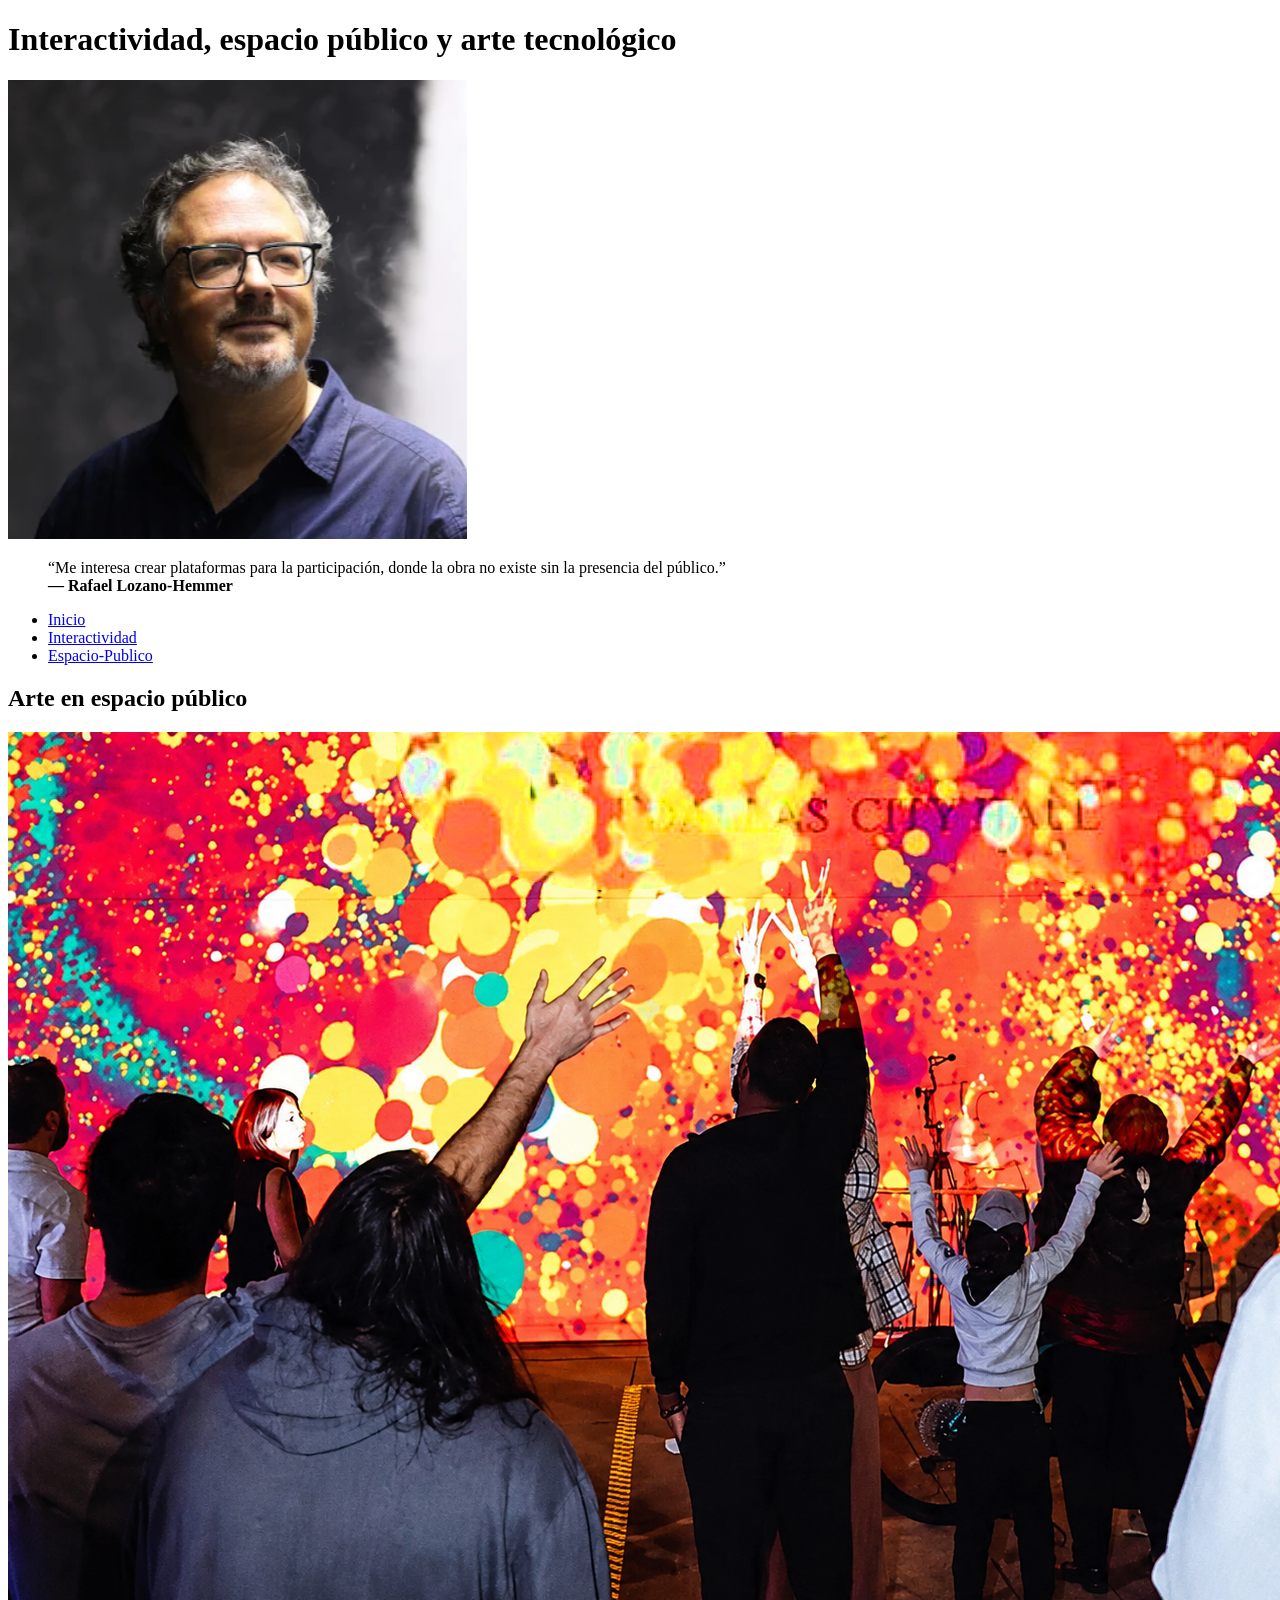
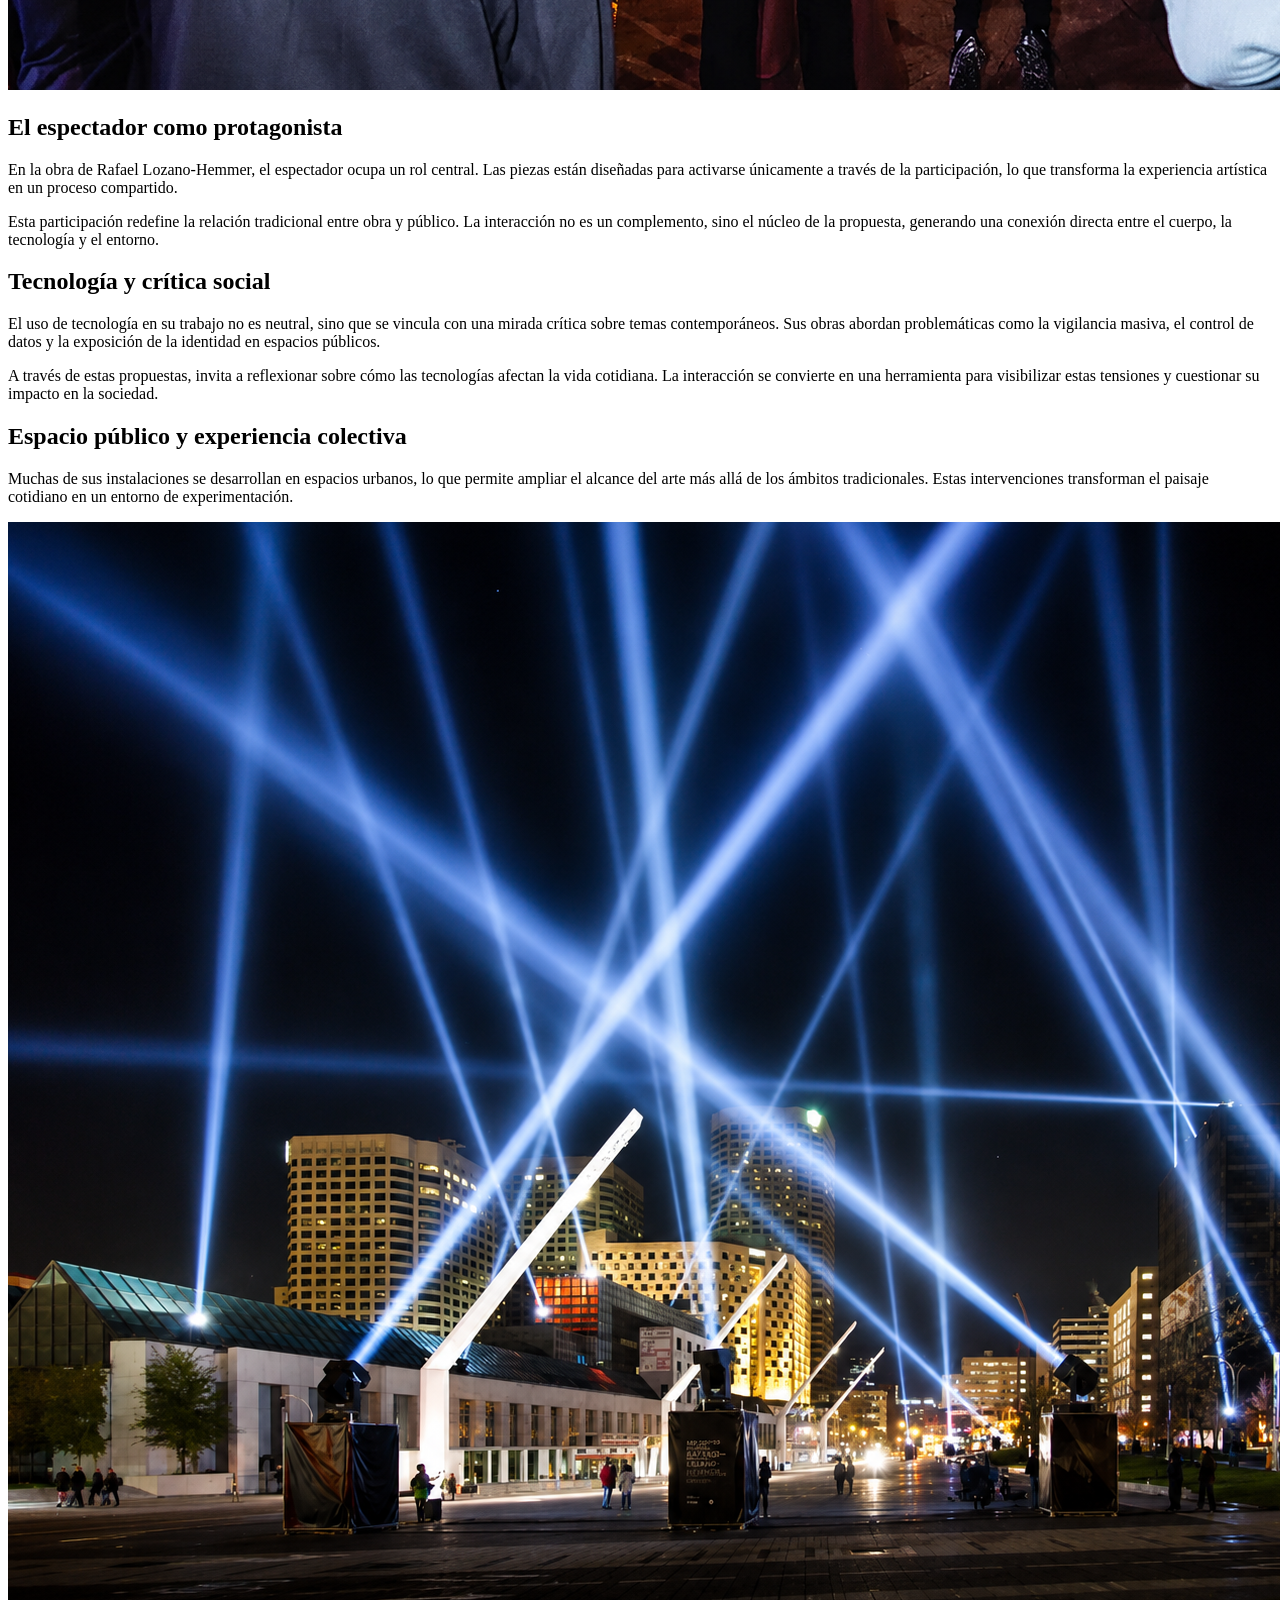
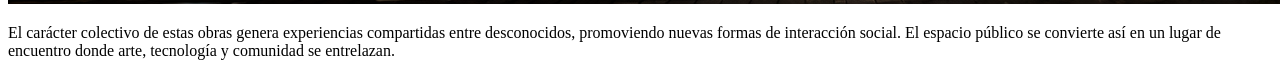
==== espacio-publico.html @ 6977fb01 "HTML e imágenes iniciales" ====
<!DOCTYPE html>
<html lang="en">
<head>
    <meta charset="UTF-8">
    <meta name="viewport" content="width=device-width, initial-scale=1.0">
    <title>Rafael Lozano-Hemmer - Espacio-Publico</title>
    <link rel="stylesheet" href="css/estilos.css">
</head>
    <body>
        <header>
            <h1>Interactividad, espacio público y arte tecnológico</h1>

            <img src="img/Rafael Lozano-Hemmer-0.png" alt="Lozano-Hemmer">

            <section class="encabezado-info">
                <blockquote cite="https://www.lozano-hemmer.com/bio.php">
                    “Me interesa crear plataformas para la participación, donde la obra no existe sin la presencia del público.”<br>
                    <strong>— Rafael Lozano-Hemmer</strong>
                </blockquote>
                <nav>
                    <ul>
                        <li class="otra">
                        <a href="index.html" target="_self">Inicio</a>
                        </li>

                        <li class="otra">
                        <a href="interactividad.html" target="_self">Interactividad</a>
                        </li>

                        <li class="actual">
                        <a href="espacio-publico.html" target="_self">Espacio-Publico</a>
                        </li>
                    </ul>
                </nav>
            </section>
        </header>

        <main>

            <h2>Arte en espacio público</h2>
            <img src="img/124 sin título_20260710213910.png" alt=”Exposición interactiva”>

            <h2>El espectador como protagonista</h2>

            <p>En la obra de Rafael Lozano-Hemmer, el espectador ocupa un rol central. 
                Las piezas están diseñadas para activarse únicamente a través de la participación, 
                lo que transforma la experiencia artística en un proceso compartido.</p>

            <p>Esta participación redefine la relación tradicional entre obra y público. La interacción no es un complemento, 
                sino el núcleo de la propuesta, generando una conexión directa entre el cuerpo, la tecnología y el entorno.</p>

            <h2>Tecnología y crítica social</h2>

            <p>El uso de tecnología en su trabajo no es neutral, sino que se vincula con una mirada crítica sobre 
                temas contemporáneos. Sus obras abordan problemáticas como la vigilancia masiva, el control de datos y 
                la exposición de la identidad en espacios públicos.</p>

            <p>A través de estas propuestas, invita a reflexionar sobre cómo las tecnologías afectan la vida cotidiana. 
                La interacción se convierte en una herramienta para visibilizar estas tensiones y cuestionar su impacto en 
                la sociedad.</p>

            <h2>Espacio público y experiencia colectiva</h2>

            <p>Muchas de sus instalaciones se desarrollan en espacios urbanos, lo que permite ampliar el alcance del arte más 
                allá de los ámbitos tradicionales. Estas intervenciones transforman el paisaje cotidiano en un entorno de 
                experimentación.</p>

            <Img src="img/file_00000000089c720eb567eb2aa53c9568.png" Alt=”Exposición Interactiva”>

            <p>El carácter colectivo de estas obras genera experiencias compartidas entre desconocidos, promoviendo nuevas formas 
                de interacción social. El espacio público se convierte así en un lugar de encuentro donde arte, tecnología y 
                comunidad se entrelazan.</p>

        </main>

    </body>
</html>
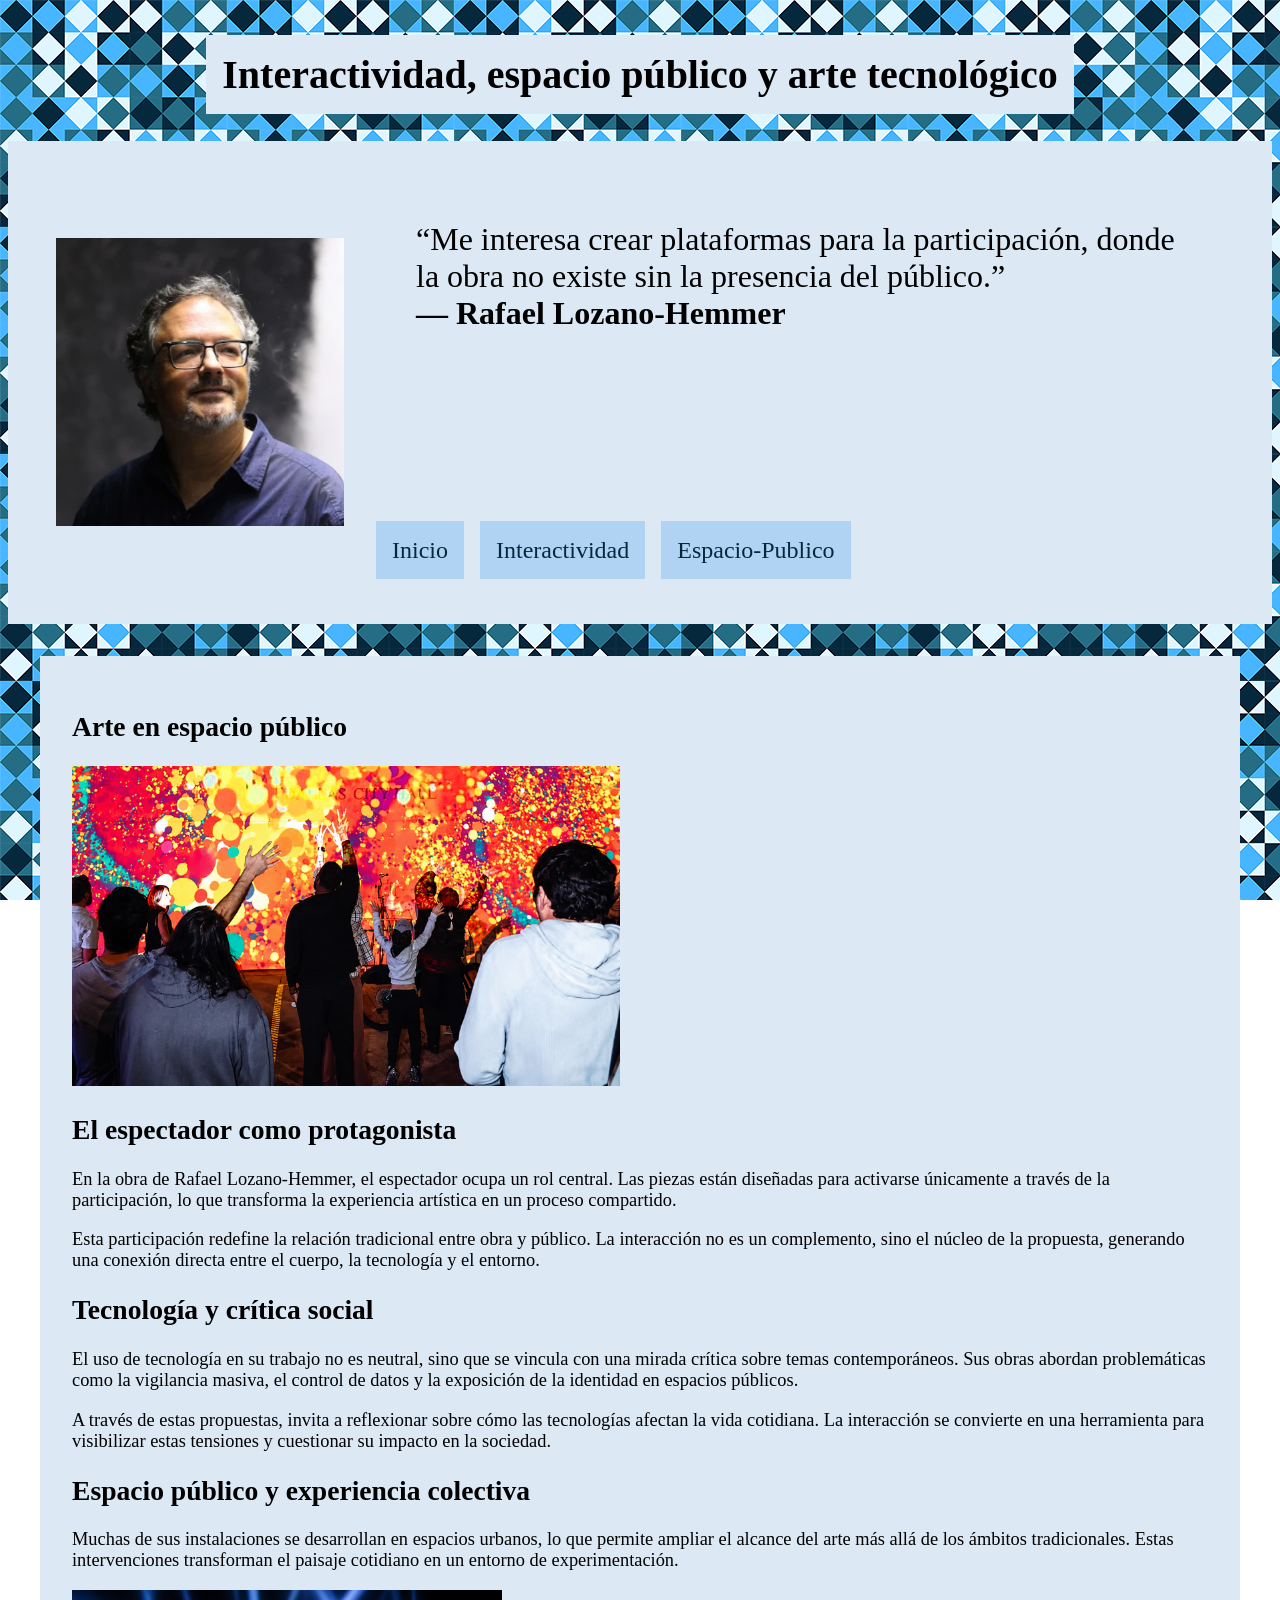
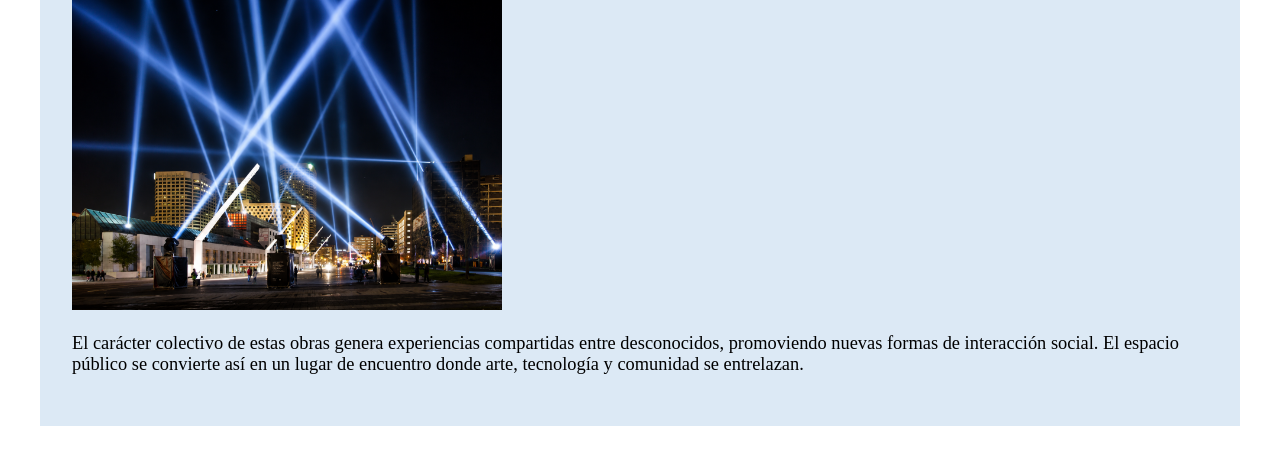
==== commit 7f6cb1ba: "Estilos CSS y correcciones HTML" ====
--- a/espacio-publico.html
+++ b/espacio-publico.html
@@ -1,76 +1,101 @@
 <!DOCTYPE html>
-<html lang="en">
-<head>
-    <meta charset="UTF-8">
-    <meta name="viewport" content="width=device-width, initial-scale=1.0">
-    <title>Rafael Lozano-Hemmer - Espacio-Publico</title>
-    <link rel="stylesheet" href="css/estilos.css">
-</head>
+<html lang="es">
+    <head>
+        <meta charset="UTF-8">
+        <meta name="viewport" content="width=device-width, initial-scale=1.0">
+        <title>Rafael Lozano-Hemmer - Espacio-Publico</title>
+        <link rel="stylesheet" href="css/estilos.css">
+    </head>
     <body>
         <header>
             <h1>Interactividad, espacio público y arte tecnológico</h1>
 
-            <img src="img/Rafael Lozano-Hemmer-0.png" alt="Lozano-Hemmer">
+            <section class="header-contenido">
+                <img src="img/Rafael Lozano-Hemmer-0.png" alt="Lozano-Hemmer" class="Lozano-Hemmer">
 
-            <section class="encabezado-info">
-                <blockquote cite="https://www.lozano-hemmer.com/bio.php">
-                    “Me interesa crear plataformas para la participación, donde la obra no existe sin la presencia del público.”<br>
-                    <strong>— Rafael Lozano-Hemmer</strong>
-                </blockquote>
-                <nav>
-                    <ul>
-                        <li class="otra">
-                        <a href="index.html" target="_self">Inicio</a>
-                        </li>
+                <section class="EncabezadoInfo">
+                    <blockquote cite="https://www.lozano-hemmer.com/bio.php">
+                        “Me interesa crear plataformas para la participación, donde la obra no existe sin la presencia del público.”<br>
+                        <strong>— Rafael Lozano-Hemmer</strong>
+                    </blockquote>
+                    <nav>
+                        <ul>
+                            <li>
+                            <a href="index.html" target="_self" class="otra">Inicio</a>
+                            </li>
 
-                        <li class="otra">
-                        <a href="interactividad.html" target="_self">Interactividad</a>
-                        </li>
+                            <li>
+                            <a href="interactividad.html" target="_self" class="otra">Interactividad</a>
+                            </li>
 
-                        <li class="actual">
-                        <a href="espacio-publico.html" target="_self">Espacio-Publico</a>
-                        </li>
-                    </ul>
-                </nav>
+                            <li>
+                            <a href="espacio-publico.html" target="_self" class="actual">Espacio-Publico</a>
+                            </li>
+                        </ul>
+                    </nav>
+                </section>
             </section>
         </header>
 
         <main>
 
-            <h2>Arte en espacio público</h2>
-            <img src="img/124 sin título_20260710213910.png" alt=”Exposición interactiva”>
+            <section>
+                <h2>Arte en espacio público</h2>
+                <img src="img/124 sin título_20260710213910.png" alt=”Exposición interactiva” class="imagenes">
 
-            <h2>El espectador como protagonista</h2>
+                <h2>El espectador como protagonista</h2>
 
-            <p>En la obra de Rafael Lozano-Hemmer, el espectador ocupa un rol central. 
-                Las piezas están diseñadas para activarse únicamente a través de la participación, 
-                lo que transforma la experiencia artística en un proceso compartido.</p>
+                <p>
+                    En la obra de Rafael Lozano-Hemmer, el espectador ocupa un rol central. 
+                    Las piezas están diseñadas para activarse únicamente a través de la participación, 
+                    lo que transforma la experiencia artística en un proceso compartido.
+                </p>
 
-            <p>Esta participación redefine la relación tradicional entre obra y público. La interacción no es un complemento, 
-                sino el núcleo de la propuesta, generando una conexión directa entre el cuerpo, la tecnología y el entorno.</p>
+                <p>
+                    Esta participación redefine la relación tradicional entre obra y público. La interacción no es un complemento, 
+                    sino el núcleo de la propuesta, generando una conexión directa entre el cuerpo, la tecnología y el entorno.
+                </p>
+                
+            </section>
 
-            <h2>Tecnología y crítica social</h2>
+            <section>
 
-            <p>El uso de tecnología en su trabajo no es neutral, sino que se vincula con una mirada crítica sobre 
-                temas contemporáneos. Sus obras abordan problemáticas como la vigilancia masiva, el control de datos y 
-                la exposición de la identidad en espacios públicos.</p>
+                <h2>Tecnología y crítica social</h2>
 
-            <p>A través de estas propuestas, invita a reflexionar sobre cómo las tecnologías afectan la vida cotidiana. 
-                La interacción se convierte en una herramienta para visibilizar estas tensiones y cuestionar su impacto en 
-                la sociedad.</p>
+                <p>
+                    El uso de tecnología en su trabajo no es neutral, sino que se vincula con una mirada crítica sobre 
+                    temas contemporáneos. Sus obras abordan problemáticas como la vigilancia masiva, el control de datos y 
+                    la exposición de la identidad en espacios públicos.
+                </p>
 
-            <h2>Espacio público y experiencia colectiva</h2>
+                <p>
+                    A través de estas propuestas, invita a reflexionar sobre cómo las tecnologías afectan la vida cotidiana. 
+                    La interacción se convierte en una herramienta para visibilizar estas tensiones y cuestionar su impacto en 
+                    la sociedad.
+                </p>
 
-            <p>Muchas de sus instalaciones se desarrollan en espacios urbanos, lo que permite ampliar el alcance del arte más 
-                allá de los ámbitos tradicionales. Estas intervenciones transforman el paisaje cotidiano en un entorno de 
-                experimentación.</p>
+            </section>
+                
+            <section>
 
-            <Img src="img/file_00000000089c720eb567eb2aa53c9568.png" Alt=”Exposición Interactiva”>
+                <h2>Espacio público y experiencia colectiva</h2>
 
-            <p>El carácter colectivo de estas obras genera experiencias compartidas entre desconocidos, promoviendo nuevas formas 
-                de interacción social. El espacio público se convierte así en un lugar de encuentro donde arte, tecnología y 
-                comunidad se entrelazan.</p>
+                <p>
+                    Muchas de sus instalaciones se desarrollan en espacios urbanos, lo que permite ampliar el alcance del arte más 
+                    allá de los ámbitos tradicionales. Estas intervenciones transforman el paisaje cotidiano en un entorno de 
+                    experimentación.
+                </p>
 
+                <Img src="img/file_00000000089c720eb567eb2aa53c9568.png" alt=”Exposición Interactiva” class="imagenes">
+
+                <p>
+                    El carácter colectivo de estas obras genera experiencias compartidas entre desconocidos, promoviendo nuevas formas 
+                    de interacción social. El espacio público se convierte así en un lugar de encuentro donde arte, tecnología y 
+                    comunidad se entrelazan.
+                </p>
+
+            </section>
+                
         </main>
 
     </body>
--- a/css/estilos.css
+++ b/css/estilos.css
@@ -0,0 +1,107 @@
+body {
+    background-image: url(../img/fondo.png);
+    background-attachment: fixed;
+}
+
+h1 {
+    text-align: center;
+    font-size: 2.5rem;
+    background-color: rgb(220, 233, 245);
+    display: inline-block;
+    padding: 1rem;
+}
+
+header{
+    text-align: center;
+}
+
+.header-contenido{
+    text-align: left;
+}
+
+.header-contenido, footer{
+    background-color: rgb(220, 233, 245);
+    padding: 3rem;
+}
+
+.header-contenido{
+    display: flex;
+    align-items: center;
+    gap: 2rem;
+}
+
+.Lozano-Hemmer{
+    max-width: 18rem;
+    height: auto;
+}
+
+blockquote{
+    font-size: 2rem;
+}
+
+.EncabezadoInfo{
+    display: flex;
+    flex-direction: column;
+}
+
+nav ul{
+  display: flex;
+  gap: 1rem;
+  list-style: none;
+  margin: 0;
+  margin-top: 10rem;
+  padding: 0;
+}
+
+nav li{
+	display: inline-block;	
+}
+
+nav a{
+    font-size: 1.5em;
+	line-height: 2.2em;
+	padding: 0.4em 1em;
+	text-align: center;
+	text-decoration: none;
+    padding: 1rem;
+    background-color: rgb(176, 211, 244);
+}
+
+a:link{
+	color: rgb(6, 40, 61);
+}
+a:visited{
+	color: rgb(37, 109, 133);
+}
+a:hover{
+	color: rgb(71, 181, 255);
+}
+a:active{
+	color: rgb(223, 246, 255);
+}
+
+main{
+    background-color: rgb(220, 233, 245);
+    margin: 2rem;
+    padding: 2rem;
+    font-size: 1.15rem;
+}
+
+.imagenes{
+    text-align: center;
+    height: 20rem;
+    width:auto;
+}
+
+.cont{
+    display: flex;
+    align-items:flex-start;
+    gap: 2rem;
+}
+
+.cont img{
+    width: auto;
+    height: 20rem;
+    flex-shrink: o;
+    margin-left: 30rem;
+}
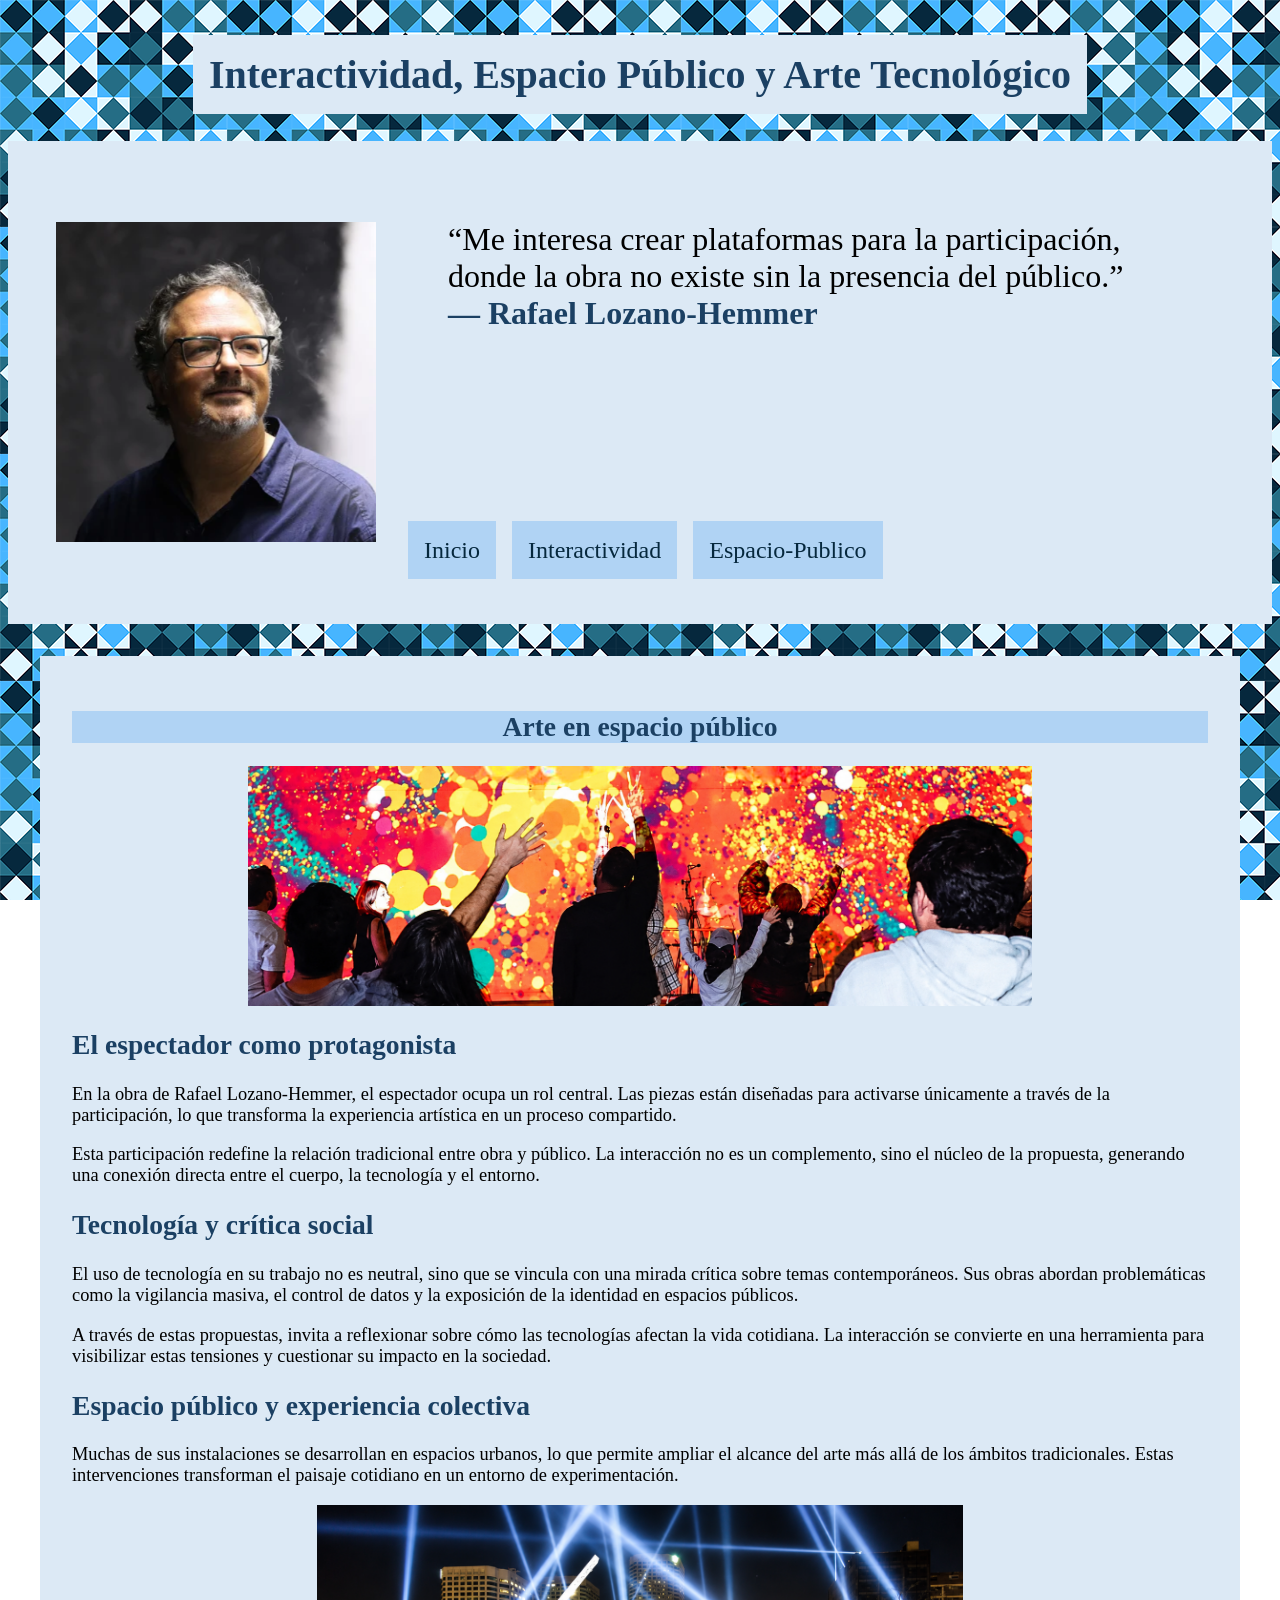
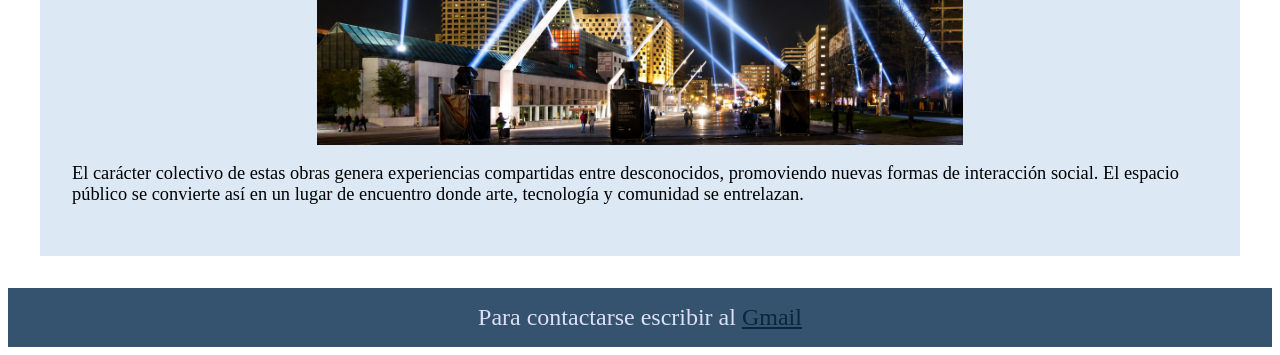
==== commit 7258a74a: "adicion del formulario" ====
--- a/espacio-publico.html
+++ b/espacio-publico.html
@@ -8,7 +8,7 @@
     </head>
     <body>
         <header>
-            <h1>Interactividad, espacio público y arte tecnológico</h1>
+            <h1>Interactividad, Espacio Público y Arte Tecnológico</h1>
 
             <section class="header-contenido">
                 <img src="img/Rafael Lozano-Hemmer-0.png" alt="Lozano-Hemmer" class="Lozano-Hemmer">
@@ -40,7 +40,7 @@
         <main>
 
             <section>
-                <h2>Arte en espacio público</h2>
+                <h2 class="titulo-publico">Arte en espacio público</h2>
                 <img src="img/124 sin título_20260710213910.png" alt=”Exposición interactiva” class="imagenes">
 
                 <h2>El espectador como protagonista</h2>
@@ -97,6 +97,8 @@
             </section>
                 
         </main>
+        
+        <footer>Para contactarse escribir al <a href="mailto:rafael@artedigital.com">Gmail</a></footer>
 
     </body>
 </html>
--- a/css/estilos.css
+++ b/css/estilos.css
@@ -3,12 +3,16 @@
     background-attachment: fixed;
 }
 
-h1 {
+h1{
     text-align: center;
     font-size: 2.5rem;
     background-color: rgb(220, 233, 245);
     display: inline-block;
     padding: 1rem;
+}
+
+h1, h2, strong{
+    color: rgb(27, 64, 99)
 }
 
 header{
@@ -17,21 +21,15 @@
 
 .header-contenido{
     text-align: left;
-}
-
-.header-contenido, footer{
     background-color: rgb(220, 233, 245);
     padding: 3rem;
-}
-
-.header-contenido{
     display: flex;
     align-items: center;
     gap: 2rem;
 }
 
 .Lozano-Hemmer{
-    max-width: 18rem;
+    max-width: 20rem;
     height: auto;
 }
 
@@ -80,17 +78,40 @@
 	color: rgb(223, 246, 255);
 }
 
-main{
+main, .formulario{
     background-color: rgb(220, 233, 245);
     margin: 2rem;
     padding: 2rem;
     font-size: 1.15rem;
 }
 
+.titulo-publico{
+    text-align: center;
+    background-color: rgb(176, 211, 244);
+}
+
 .imagenes{
     text-align: center;
-    height: 20rem;
+    height: 15rem;
     width:auto;
+    display: block;
+    margin: 0 auto;
+}
+
+.inicio{
+    display: flex;
+    align-items: center;
+    gap: 2rem;
+    flex-wrap: wrap;
+}
+
+.inicio article{
+    flex: 1;
+}
+
+.arte{
+    height: 18rem;
+    width: auto;
 }
 
 .cont{
@@ -104,4 +125,12 @@
     height: 20rem;
     flex-shrink: o;
     margin-left: 30rem;
-}+}
+
+footer{
+    text-align: center;
+    font-size: 1.5rem;
+    color: rgb(220, 223, 245);
+    background-color: rgb(53, 82, 110);
+    padding: 1rem;
+}
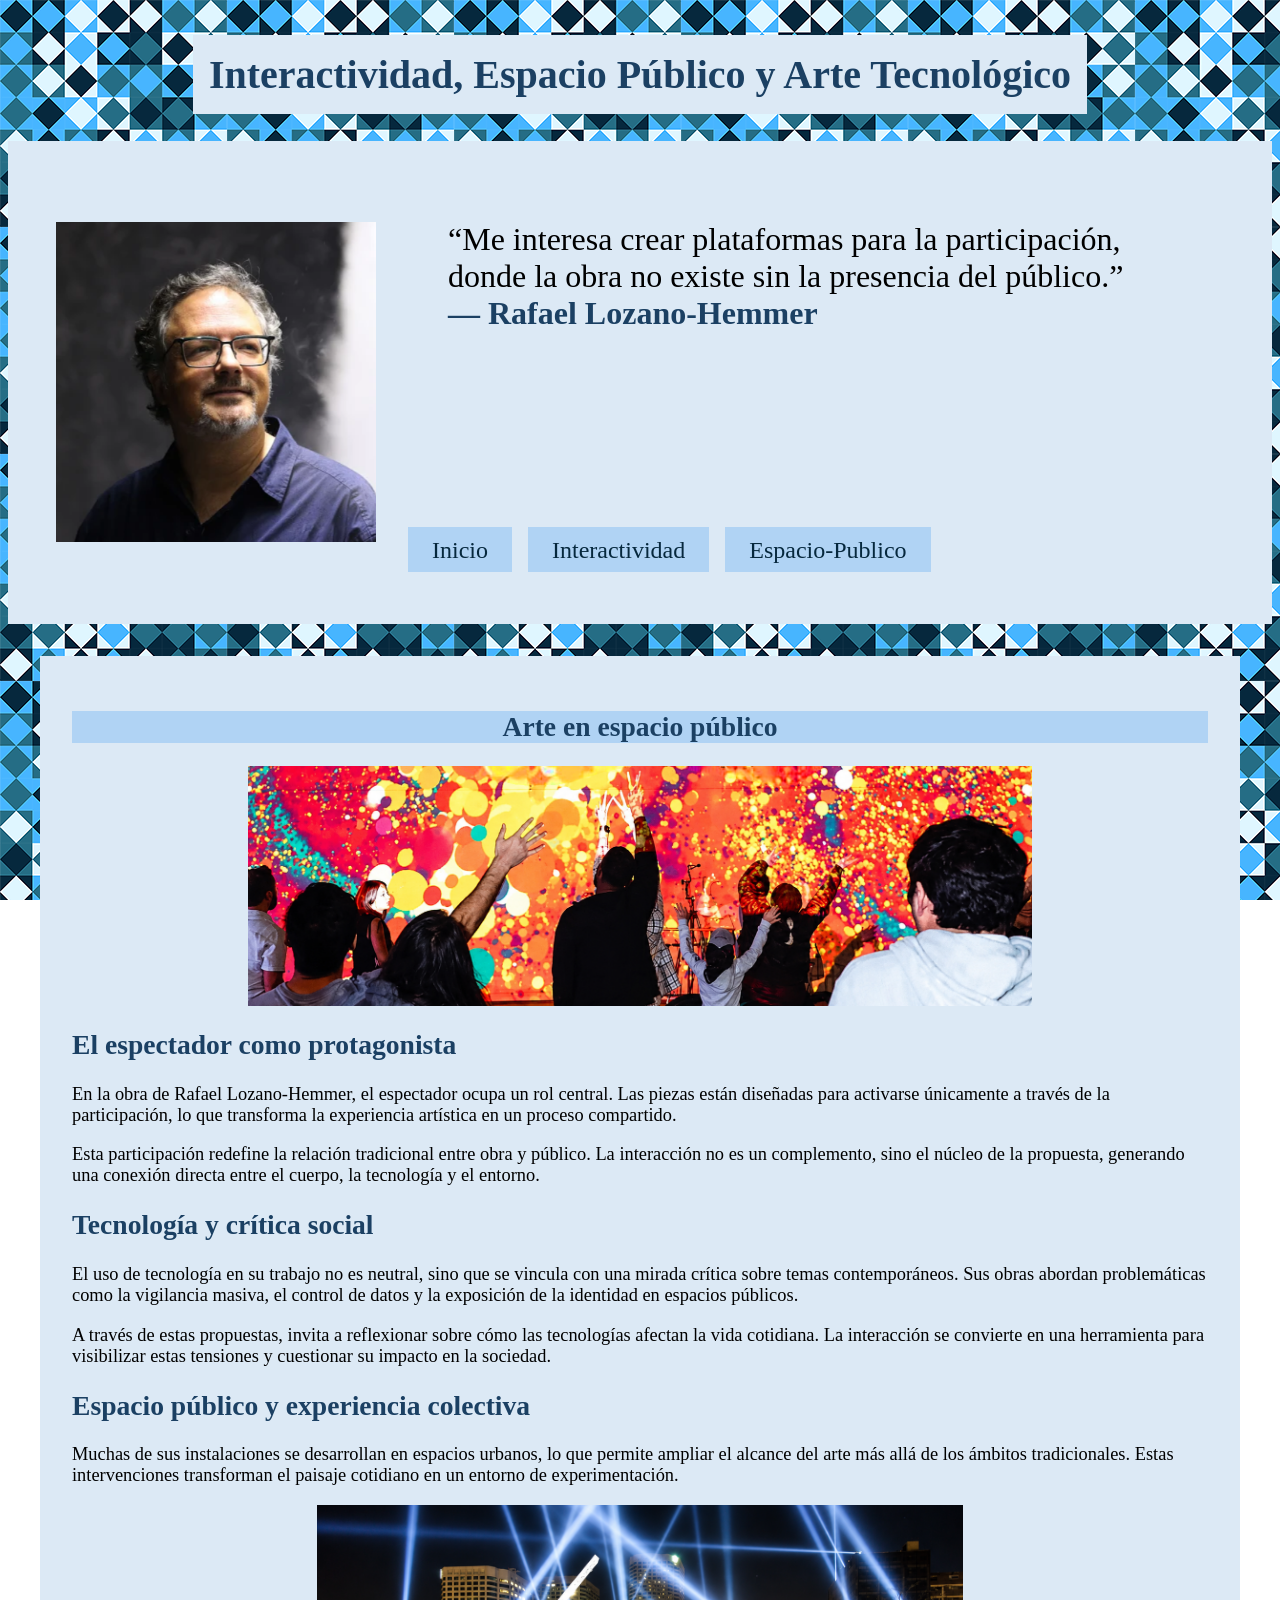
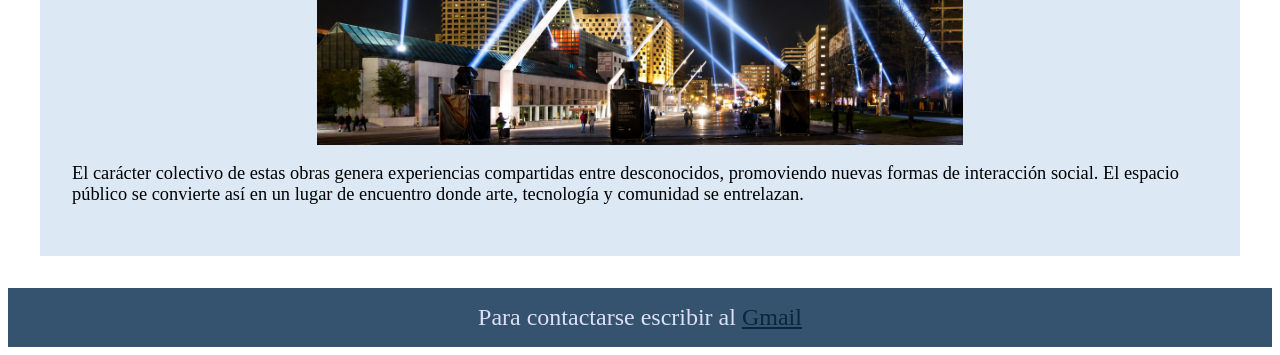
==== commit a362bdc6: "correccion final" ====
--- a/espacio-publico.html
+++ b/espacio-publico.html
@@ -86,7 +86,7 @@
                     experimentación.
                 </p>
 
-                <Img src="img/file_00000000089c720eb567eb2aa53c9568.png" alt=”Exposición Interactiva” class="imagenes">
+                <img src="img/file_00000000089c720eb567eb2aa53c9568.png" alt=”Exposición Interactiva” class="imagenes">
 
                 <p>
                     El carácter colectivo de estas obras genera experiencias compartidas entre desconocidos, promoviendo nuevas formas 
--- a/css/estilos.css
+++ b/css/estilos.css
@@ -12,7 +12,7 @@
 }
 
 h1, h2, strong{
-    color: rgb(27, 64, 99)
+    color: rgb(27, 64, 99);
 }
 
 header{
@@ -61,7 +61,6 @@
 	padding: 0.4em 1em;
 	text-align: center;
 	text-decoration: none;
-    padding: 1rem;
     background-color: rgb(176, 211, 244);
 }
 
@@ -91,7 +90,6 @@
 }
 
 .imagenes{
-    text-align: center;
     height: 15rem;
     width:auto;
     display: block;
@@ -123,7 +121,7 @@
 .cont img{
     width: auto;
     height: 20rem;
-    flex-shrink: o;
+    flex-shrink: 0;
     margin-left: 30rem;
 }
 
